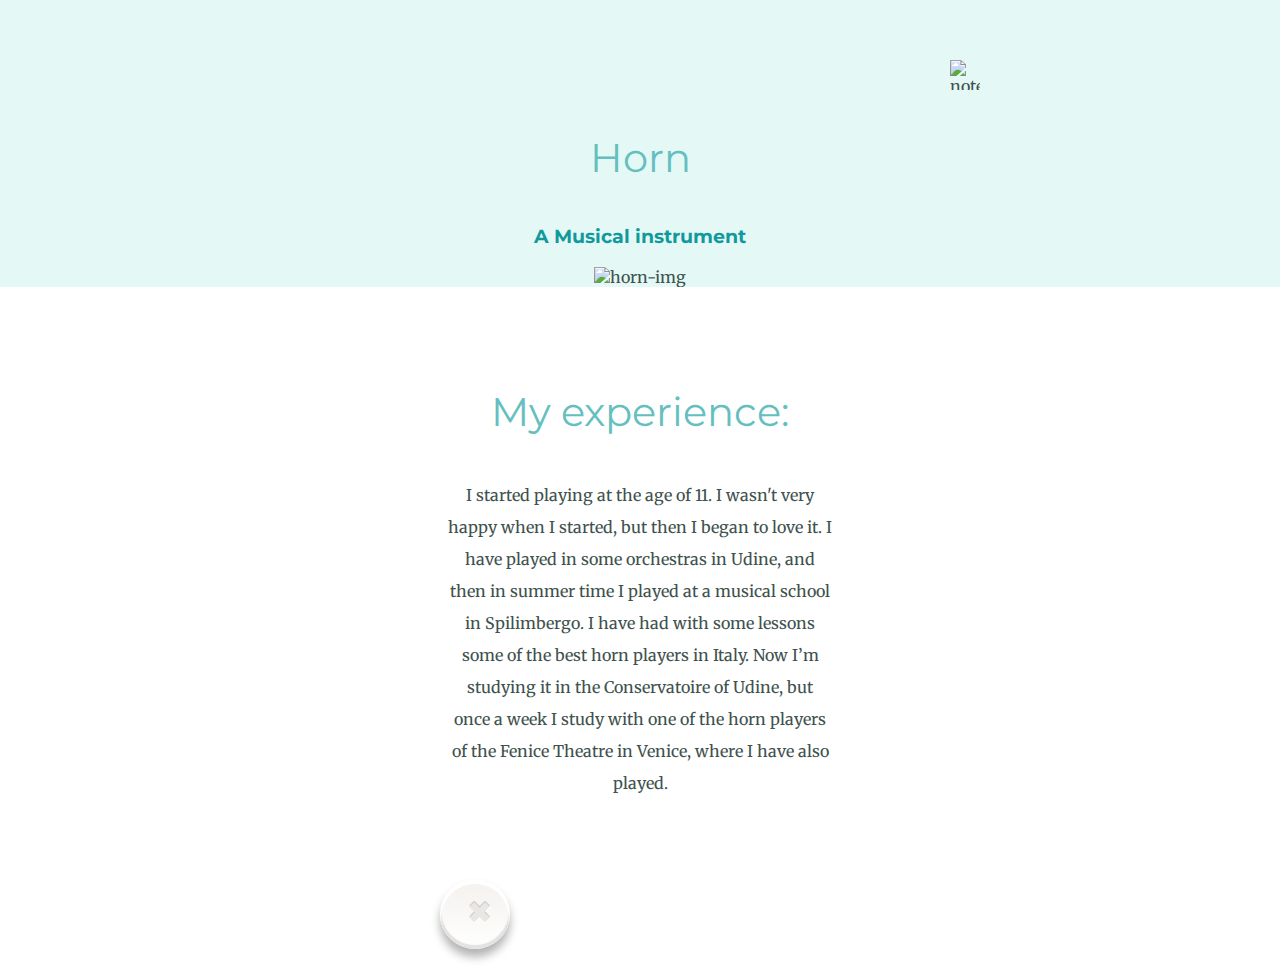
==== index0.html @ 1d27680f "f" ====
<!DOCTYPE html>
<html>

<head>
  <meta charset="utf-8">
  <meta name="viewport" content="width=device-width, initial-scale=1.0">
  <meta http-equiv="X-UA-Compatible" content="IE=edge,chrome=1">
  <title>Federico Santi</title>
  <link rel="stylesheet" href="css/styles.css">
  <link rel="stylesheet" href="">
  <link href="https://fonts.googleapis.com/css?family=Merriweather|Montserrat|Sacramento" rel="stylesheet">
  <link rel="icon" href="favicon.svg">

    <link href="https://fonts.googleapis.com/css?family=Open+Sans:300i,400" rel="stylesheet">

</head>
<body>

  <div class="top-container">
    <img class="top-cloud" src="https://image.flaticon.com/icons/svg/148/148722.svg" alt="note" width="30" height="30" >
    <div class="title-text">
      <h2>Horn</h2>
      <h3>A Musical instrument</h3>
    </div>
    <img class="bottom-cloud" src="https://image.flaticon.com/icons/svg/148/148722.svg" alt="note" width="30" height="30" >
    <img class="mountain" src="https://image.flaticon.com/icons/svg/129/129610.svg" alt="horn-img" width="200" height="300"  >
  </div>
  <div class="middle-container">
    <div class="profile">

      <h2>My experience:</h2>
      <p class="intro">
I started playing at the age of 11. I wasn't very happy when I started, but then I began to love it.
I have played in some orchestras in Udine, and then in summer time I played at a musical school in Spilimbergo. I have had with some lessons some of the best horn players in Italy. Now I’m studying it in the Conservatoire of Udine, but once a week I study with one of the horn players of the Fenice Theatre in Venice, where I have also played.</p>

<div class="buttonHolder">
  
<a href="https://federico020202.github.io/PersonalWebsite/skills" class="button cross"></a>

</div>

</body>

</html>
---- css/styles.css ----
body {
  color: #40514E;
  margin: 0;
  text-align: center;
  button-align: center;
  font-family: 'Merriweather', serif;
}

h1 {
  color: #66BFBF;
  font-size: 5.625rem;
  margin: 50px auto 0 auto;
  font-family: 'Sacramento', cursive;
}

h2 {
  color: #66BFBF;
  font-family: 'Montserrat', sans-serif;
  font-size: 2.5rem;
  font-weight: normal;
  padding-bottom: 10px;
}

h3 {
  color: #11999E;
  font-family: 'Montserrat', sans-serif;
}

p {
  line-height: 2;
}

hr {
  border: dotted #EAF6F6 6px;
  border-bottom: none;
  width: 4%;
  margin: 100px auto;
}

a{
  color: #11999E;
  font-family: 'Montserrat', sans-serif;
  margin: 10px 20px;
  text-decoration: none;
}

a:hover {
  color: #EAF6F6;
}

.top-container {
  background-color: #E4F9F5;
  position: relative;
  padding-top: 100px;
}

.top-container2 {
  background-color: #E4F9F5;
  position: relative;
  padding-top: 100px;
}

.lool-container {
  margin: 100px 0;
}

.middle-container {
  margin: 100px 0;
}

.bottom-container {
  background-color: #66BFBF;
  padding: 50px 0 20px;
}

.skill-row {
  width: 50%;
  margin: 100px auto 100px auto;
  text-align: left;
}

.pro {
  text-decoration: underline;
}

.intro {
  width: 30%;
  margin: auto;
}

.contact-message {
  width: 40%;
  margin: 40px auto 60px;
}

.copyright {
  color: #EAF6F6;
  font-size: 0.75rem;
  padding: 20px 0;
}

.top-cloud {
  position: absolute;
  right: 300px;
  top: 60px;
}

.bottom-cloud {
  position: absolute;
  left: 250px;
  bottom: 300px;
}

.code-img {
  width: 25%;
  float: left;
  margin-right: 30px;
}

.chilli-img {
  width: 25%;
  float: right;
  margin-left: 30px;
}


*{
  box-sizing: border-box;
}











.cards {
    width: 100%;
    display: flex;
    display: -webkit-flex;
    justify-content: center;
    -webkit-justify-content: center;
    max-width: 820px;
}

.card--1 .card__img, .card--1 .card__img--hover {
    background-image: url('https://images.pexels.com/photos/45202/brownie-dessert-cake-sweet-45202.jpeg?auto=compress&cs=tinysrgb&h=750&w=1260');
}

.card--2 .card__img, .card--2 .card__img--hover {
    background-image: url(https://image.flaticon.com/icons/svg/1693/1693372.svg);

}

.card__like {
    width: 18px;
}






.card__img {
  visibility: hidden;
    background-size: cover;
    background-position: center;
    background-repeat: no-repeat;
    width: 100%;
    height: 235px;
  border-top-left-radius: 12px;
border-top-right-radius: 12px;

}

.card__info-hover {
    position: absolute;
    padding: 16px;
  width: 100%;
  opacity: 0;
  top: 0;
}

.card__img--hover {
  transition: 0.2s all ease-out;
    background-size: cover;
    background-position: center;
    background-repeat: no-repeat;
    width: 100%;
  position: absolute;
    height: 235px;
  border-top-left-radius: 12px;
border-top-right-radius: 12px;
top: 0;

}
.card {
  margin-right: 25px;
  transition: all .4s cubic-bezier(0.175, 0.885, 0, 1);
  background-color: #fff;
    width: 33.3%;
  position: relative;
  border-radius: 12px;
  overflow: hidden;
  box-shadow: 0px 13px 10px -7px rgba(0, 0, 0,0.1);
}
.card:hover {
  box-shadow: 0px 30px 18px -8px rgba(0, 0, 0,0.1);
    transform: scale(1.10, 1.10);
}

.card__info {
z-index: 2;
  background-color: #fff;
  border-bottom-left-radius: 12px;
border-bottom-right-radius: 12px;
   padding: 16px 24px 24px 24px;
}

.card__category {
    font-family: 'Raleway', sans-serif;
    text-transform: uppercase;
    font-size: 13px;
    letter-spacing: 2px;
    font-weight: 500;
  color: #868686;
}

.card__title {
    margin-top: 5px;
    margin-bottom: 10px;
    font-family: 'Roboto Slab', serif;
}

.card__by {
    font-size: 12px;
    font-family: 'Raleway', sans-serif;
    font-weight: 500;
}

.card__author {
    font-weight: 600;
    text-decoration: none;
    color: #AD7D52;
}

.card:hover .card__img--hover {
    height: 100%;
    opacity: 0.3;
}

.card:hover .card__info {
    background-color: transparent;
    position: relative;
}

.card:hover .card__info-hover {
    opacity: 1;
}




/* ~~~~~~~ INIT. BTN ~~~~~~~ */
.btn {
    position: relative;
    display: inline-block;
    width: 277px;
    height: 50px;
    font-size: 1em;
    font-weight: bold;
    line-height: 60px;
    text-align: center;
    text-transform: uppercase;
    background-color: transparent;
    cursor: pointer;
    text-decoration:none;
    font-family: 'Roboto', sans-serif;
    font-weight:900;
    font-size:17px;
    letter-spacing: 0.045em;
}

.btn svg {
    position: absolute;
    top: 0;
    left: 0;
}

.btn svg rect {
    //stroke: #EC0033;
    stroke-width: 4;
    stroke-dasharray: 353, 0;
    stroke-dashoffset: 0;
    -webkit-transition: all 600ms ease;
    transition: all 600ms ease;
}

.btn span{
  background: rgb(255,130,130);
  background: -moz-linear-gradient(left,  rgba(255,130,130,1) 0%, rgba(225,120,237,1) 100%);
  background: -webkit-linear-gradient(left,  rgba(255,130,130,1) 0%,rgba(225,120,237,1) 100%);
  background: linear-gradient(to right,  rgba(255,130,130,1) 0%,rgba(225,120,237,1) 100%);
  filter: progid:DXImageTransform.Microsoft.gradient( startColorstr='#ff8282', endColorstr='#e178ed',GradientType=1 );

  -webkit-background-clip: text;
  -webkit-text-fill-color: transparent;
}

.btn:hover svg rect {
    stroke-width: 4;
    stroke-dasharray: 196, 543;
    stroke-dashoffset: 437;
}





//VARIABLES
//Black
$black-100: 	rgba(0,0,0,1);
$black-90: 		rgba(0,0,0,0.9);
$black-80: 		rgba(0,0,0,0.8);
$black-70: 		rgba(0,0,0,0.7);
$black-60: 		rgba(0,0,0,0.6);
$black-50: 		rgba(0,0,0,0.5);
$black-40: 		rgba(0,0,0,0.4);
$black-30: 		rgba(0,0,0,0.3);
$black-20: 		rgba(0,0,0,0.2);
$black-10: 		rgba(0,0,0,0.1);

//White
$white-100: 	rgba(255,255,255,1);
$white-90: 		rgba(255,255,255,0.9);
$white-80: 		rgba(255,255,255,0.8);
$white-70: 		rgba(255,255,255,0.7);
$white-60: 		rgba(255,255,255,0.6);
$white-50: 		rgba(255,255,255,0.5);
$white-40: 		rgba(255,255,255,0.4);
$white-30: 		rgba(255,255,255,0.3);
$white-20: 		rgba(255,255,255,0.2);
$white-10: 		rgba(255,255,255,0.1);

//Invisible
$transparent: 	rgba(255,255,255,0);

//COLORS
$light-grey: #e0dfe1;
$light-grey-A: #f0f0f0;
$grey: #9f9e9f;
$dark-grey: #222222;
$white: #ffffff;
$blue: #0190ec;

//BMW
$light-blue: #6295ca;
$dark-blue: #13274c;
$red: #d1253b;

//ANIMATIONS stuff
$hover: all 0.2s ease-in;
$slide: all 0.3s cubic-bezier(.55,0,.1,1);
$slide-delay: all 0.4s 0.1s  cubic-bezier(.55,0,.1,1);
$slide-slow: all 0.5s  cubic-bezier(.55,0,.1,1);
$zoom: all 1s cubic-bezier(.55,0,.1,1);
$zoom-slow: all 2.4s cubic-bezier(.55,0,.1,1);
//MIXINS
// ADDS A BROWSER PREFIX TO THE PROPERTY
@mixin css3-prefix($property, $value) {
    -webkit-#{$property}: #{$value};
    -khtml-#{$property}: #{$value};
    -moz-#{$property}: #{$value};
    -ms-#{$property}: #{$value};
    -o-#{$property}: #{$value};
    #{$property}: #{$value};
}
// TRANSFORM
@mixin transform($params) {
    @include css3-prefix('transform', $params);
}
//FONT IMPORT
@import url(https://fonts.googleapis.com/css?family=Noto+Sans:400,700);

body {
  background-color: lighten($dark-grey, 10%);
  padding: 50px 0;
  font-family: 'Noto Sans', sans-serif;
  text-align: center;
}

//
.container {
  background-color: $dark-grey;
  margin: 0 auto;
  width: 100%;
  max-width: 320px;
  min-height: 568px;
  margin: 0 auto;
  border-radius: 8px;
  position: relative;
  overflow: hidden;
  -webkit-box-shadow: 0px 9px 13px 0px $black-30;
-moz-box-shadow: 0px 9px 13px 0px $black-30;
box-shadow: 0px 9px 13px 0px $black-30;
  -webkit-transform: scale(1);
}

.menu-trigger, .close-trigger {
  position: absolute;
  top: 32px;
  right: 20px;
  display: block;
  width: 42px;
  height: 42px;
  cursor: pointer;
  z-index: 333;

  &:hover {
    .menu-trigger-bar {
      &:before {
        width: 100%;
      }
    }

    .close-trigger-bar {
      &:before {
        width: 100%;
      }
    }
  }
}

.close-trigger {
  z-index: 5;
  top: 42px;
}

.menu-trigger-bar {
  display: block;
  width: 100%;
  height: 4px;
  background-color: $white-100;
  margin-bottom: 6px;
  transform: rotate(-45deg);
  position: relative;

  &:before {
    content: "";
    position: absolute;
    top: 0;
    left: 0;
    display: block;
    width: 0%;
    height: 100%;
    background-color: $black-20;
    transition: $slide;
  }

  &.top {
    width: 50%;
  }
  &.middle {
    &:before {
      left: auto;
      right: 0;
    }
  }
  &.bottom {
    width: 50%;
    margin-left: 50%;
  }
}

.close-trigger-bar {
  display: block;
  width: 100%;
  height: 4px;
  background-color: $dark-grey;
  position: relative;

  &:before {
    content: "";
    position: absolute;
    top: 0;
    left: 0;
    display: block;
    width: 0%;
    height: 100%;
    background-color: $white-20;
    transition: $slide;
  }

  &.left {
    transform: translateX(100px) translateY(-100px) rotate(-45deg);
  }
  &.right {
    transform: translateX(-100px) translateY(-100px) rotate(45deg);
    top: -3px;
  }
}

.logo {
  display: block;
  width: 64px;
  height: 64px;
  position: absolute;
  top: 50%;
  left: 50%;
  margin-top: -52px;
  margin-left: -32px;
  text-align: center;
  z-index: 10;

  span {
    display: block;
    text-align: center;
    line-height: 62px;
    font-size: 72px;
    color: $white-100;
  }
}

.logo-title {
    position: absolute;
    top: 10px;
    left: 0;
    width: 100%;
    height: 100%;
    color: $dark-grey;
    font-size: 32px;
  line-height: 82x;
}
.logo-badge {
  position: absolute;
  display: block;
  width: 24px;
  height: 24px;
  top: 6px;
  right: -6px;
  border-radius: 100%;
  background-color: $light-blue;
  font-size: 12px;
  line-height: 2;
  text-align: center;
}

.inner-container, .menu-container {
  position: absolute;
  height: 100%;
  width: 100%;
  left: 0;
  top: 0;
}

.inner-container {
  z-index: 20;
}
.menu-container {
  display: flex;
  align-items: center;
}
.menu {
  display: block;
  width: 100%;
  padding: 20%;
  //opacity: 0;
  //visibility: hidden;

  li {
    text-align: left;
    display: block;
    padding: 15px 0;
  }

  a {
    text-decoration: none;
    color: $dark-grey;
    display: inline-block;
    padding: 10px 0;
    position: relative;

    &:hover {
      &:before {
        opacity: 1;
        transform: translateX(0px);
      }
    }

    &:before {
      content: "";
      display: block;
      position: absolute;
      left: 0;
      bottom: 0;
      width: 18px;
      height: 4px;
      opacity: 0;
      background-color: $dark-grey;
      transform: translateX(100px);
      transition: $slide;
    }
  }
}

.menu-bg {
  position: absolute;
  display: block;
  width: 200%;
  left: -53%;
  top: -25%;
  //top: -25%;
  height: 40%;
  background-color: $white-100;

  &.middle {
    top: 29%;
    left: -53%;
    transform: rotate(-45deg) scaleY(0);
  }
  &.top {
    left: -34%;
    top: 0;
  transform: rotate(-45deg) translateY(-152%);
    //top: -25%;
  }
  &.bottom {
    //bottom: 0;
    top: 105%;
  transform: rotate(-45deg) translateY(25%);
    left: -20%;
  }
}

#links{position:absolute;bottom:0px;left:0px;width:100%;height:50px;font-size:13px;font-family:tahoma;color:#fff;}
#links a{text-decoration:none;font-size:2.3em;color:#fff;}
#twitter{position:absolute;bottom:15px;right:20px;}
#pens{position:absolute;bottom:15px;left:20px;}




html, body{
  min-height:100%;
}

.buttonHolder{
  margin:80px auto;
  width:400px;
}


		.button{
			background-image: -webkit-linear-gradient(top, #f4f1ee, #fff);
			background-image: linear-gradient(top, #f4f1ee, #fff);
			border-radius: 50%;
			box-shadow: 0px 8px 10px 0px rgba(0, 0, 0, .3), inset 0px 4px 1px 1px white, inset 0px -3px 1px 1px rgba(204,198,197,.5);
			float:left;
			height: 70px;
			margin: 0 30px 30px 0;
			position: relative;
			width: 70px;
			-webkit-transition: all .1s linear;
			transition: all .1s linear;
		}

		.button:after{
			color:#e9e6e4;
			content: "";
			display: block;
			font-size: 30px;
			height: 30px;
			text-decoration: none;
			text-shadow: 0px -1px 1px #bdb5b4, 1px 1px 1px white;
			position: absolute;
			width: 30px;
		}


		.heart:after{
			content: "❤";
			left: 21px;
			top: 16px;
		}

		.flower:after{
			content: "✿";
			left: 23px;
			top: 14px;
		}

		.tick:after{
			content: "✖";
			left:24px;
			top:16px;
		}

		.cross:after{
			content: "✖";
			left: 24px;
			top: 15px;
		}

		.button:hover{
			background-image: -webkit-linear-gradient(top, #fff, #f4f1ee);
			background-image: linear-gradient(top, #fff, #f4f1ee);
			color:#0088cc;
		}

		.heart:hover:after{
			color:#f94e66;
			text-shadow:0px 0px 6px #f94e66;
		}

		.flower:hover:after{
			color:#f99e4e;
			text-shadow:0px 0px 6px #f99e4e;
		}

		.tick:hover:after{
			color:#83d244;
			text-shadow:0px 0px 6px #83d244;
		}

		.cross:hover:after{
			color:#eb2f2f;
			text-shadow:0px 0px 6px #eb2f2f;
		}



		.button:active{
			background-image: -webkit-linear-gradient(top, #efedec, #f7f4f4);
			background-image: linear-gradient(top, #efedec, #f7f4f4);
			box-shadow: 0 3px 5px 0 rgba(0,0,0,.4), inset 0px -3px 1px 1px rgba(204,198,197,.5);
		}

		.button:active:after{
			color:#dbd2d2;
			text-shadow: 0px -1px 1px #bdb5b4, 0px 1px 1px white;
		}
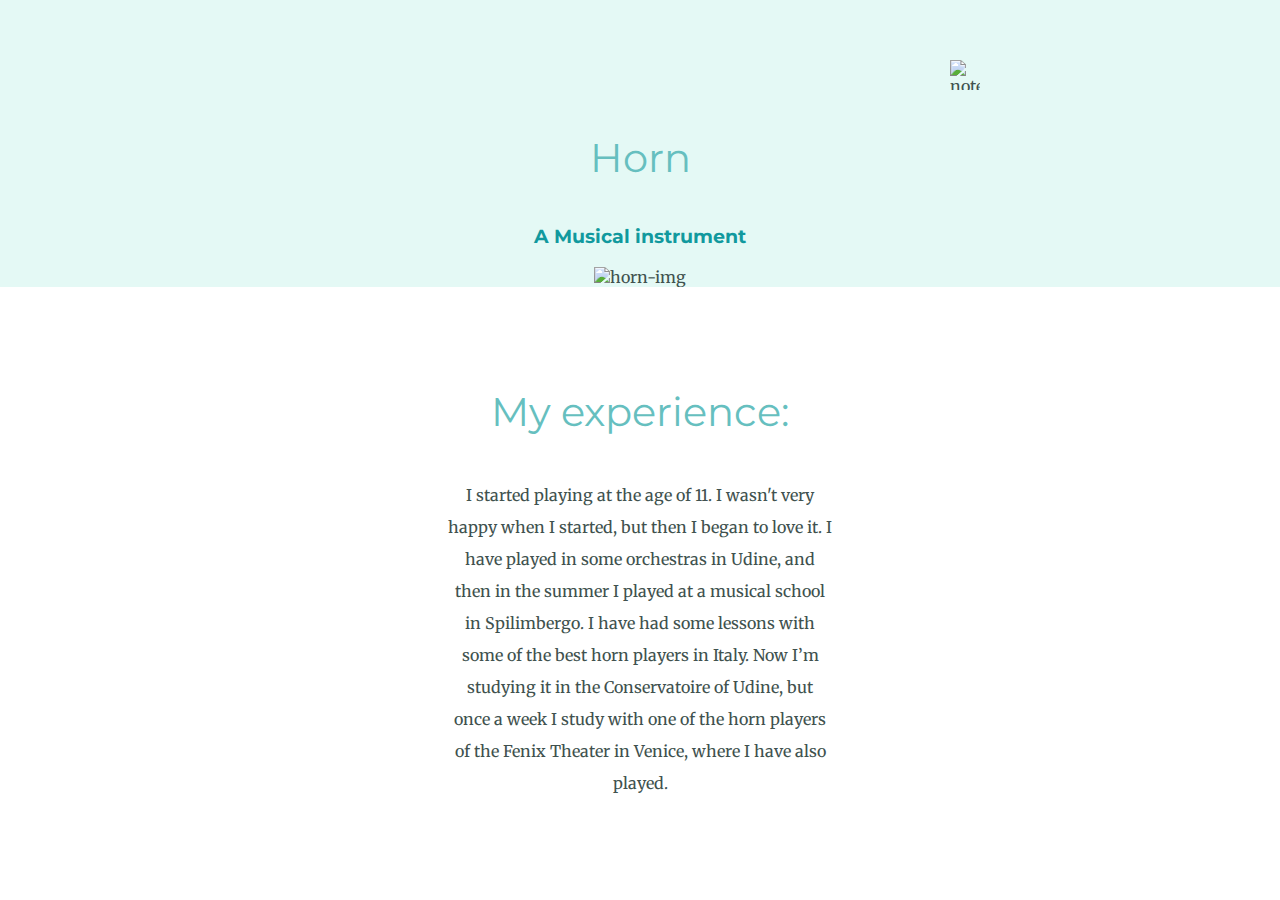
==== commit d9dbdde8: "s" ====
--- a/index0.html
+++ b/index0.html
@@ -30,13 +30,9 @@
 
       <h2>My experience:</h2>
       <p class="intro">
-I started playing at the age of 11. I wasn't very happy when I started, but then I began to love it.
-I have played in some orchestras in Udine, and then in summer time I played at a musical school in Spilimbergo. I have had with some lessons some of the best horn players in Italy. Now I’m studying it in the Conservatoire of Udine, but once a week I study with one of the horn players of the Fenice Theatre in Venice, where I have also played.</p>
 
-<div class="buttonHolder">
-  
-<a href="https://federico020202.github.io/PersonalWebsite/skills" class="button cross"></a>
-
+        I started playing at the age of 11. I wasn't very happy when I started, but then I began to love it.
+        I have played in some orchestras in Udine, and then in the summer I played at a musical school in Spilimbergo. I have had some lessons with some of the best horn players in Italy. Now I’m studying it in the Conservatoire of Udine, but once a week I study with one of the horn players of the Fenix Theater in Venice, where I have also played.
 </div>
 
 </body>
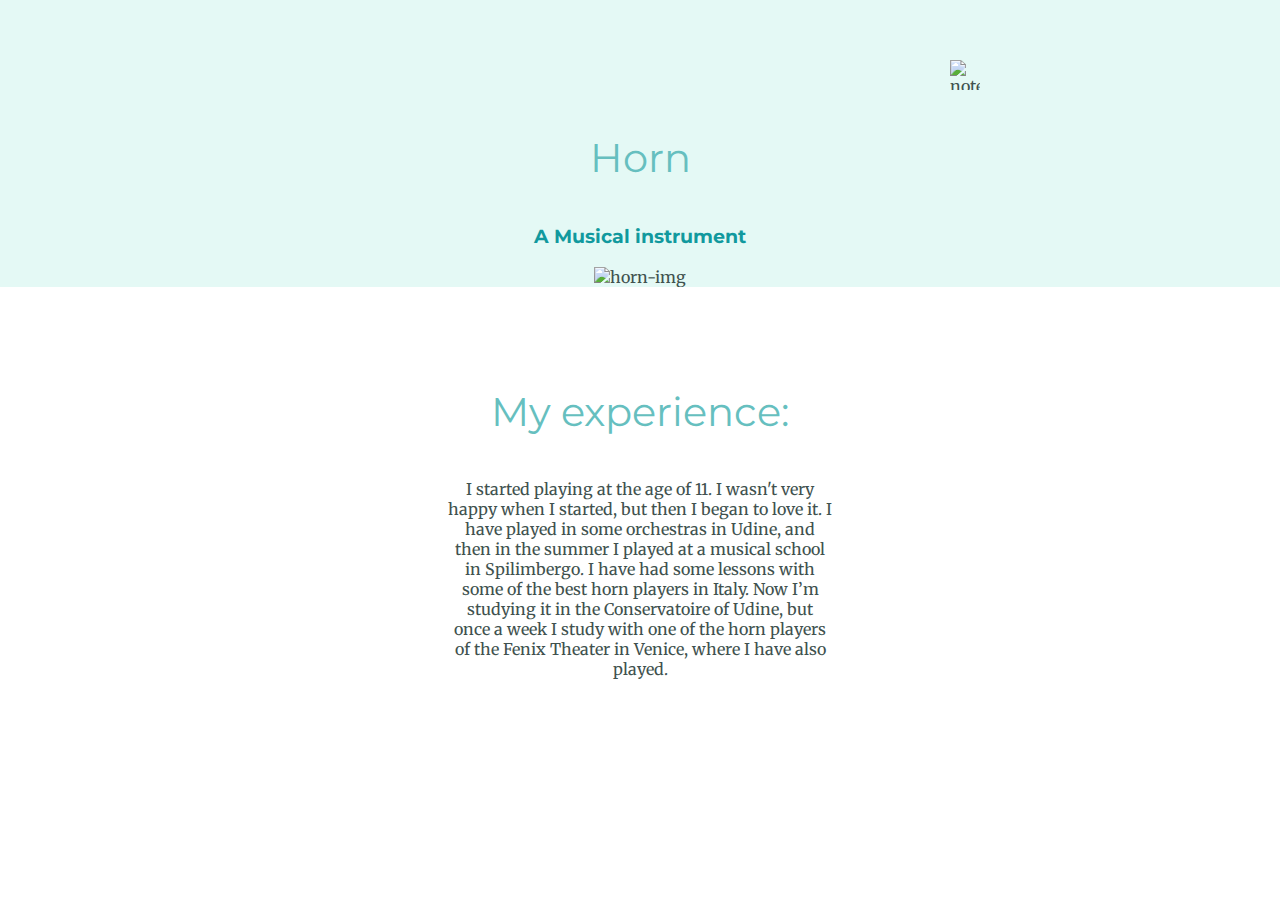
==== commit f3d5c80e: "lool" ====
--- a/index0.html
+++ b/index0.html
@@ -6,7 +6,7 @@
   <meta name="viewport" content="width=device-width, initial-scale=1.0">
   <meta http-equiv="X-UA-Compatible" content="IE=edge,chrome=1">
   <title>Federico Santi</title>
-  <link rel="stylesheet" href="css/styles.css">
+  <link rel="stylesheet" href="css/styles0.css">
   <link rel="stylesheet" href="">
   <link href="https://fonts.googleapis.com/css?family=Merriweather|Montserrat|Sacramento" rel="stylesheet">
   <link rel="icon" href="favicon.svg">
--- a/css/styles0.css
+++ b/css/styles0.css
@@ -0,0 +1,741 @@
+body {
+  color: #40514E;
+  margin: 0;
+  text-align: center;
+  button-align: center;
+  font-family: 'Merriweather', serif;
+}
+
+h1 {
+  color: #66BFBF;
+  font-size: 5.625rem;
+  margin: 50px auto 0 auto;
+  font-family: 'Sacramento', cursive;
+}
+
+h2 {
+  color: #66BFBF;
+  font-family: 'Montserrat', sans-serif;
+  font-size: 2.5rem;
+  font-weight: normal;
+  padding-bottom: 10px;
+}
+
+h3 {
+  color: #11999E;
+  font-family: 'Montserrat', sans-serif;
+}
+
+hr {
+  border: dotted #EAF6F6 6px;
+  border-bottom: none;
+  width: 4%;
+  margin: 100px auto;
+}
+
+a{
+  color: #11999E;
+  font-family: 'Montserrat', sans-serif;
+  margin: 10px 20px;
+  text-decoration: none;
+}
+
+a:hover {
+  color: #EAF6F6;
+}
+
+.top-container {
+  background-color: #E4F9F5;
+  position: relative;
+  padding-top: 100px;
+}
+
+.top-container2 {
+  background-color: #E4F9F5;
+  position: relative;
+  padding-top: 100px;
+}
+
+.lool-container {
+  margin: 100px 0;
+}
+
+.middle-container {
+  margin: 100px 0;
+}
+
+.bottom-container {
+  background-color: #66BFBF;
+  padding: 50px 0 20px;
+}
+
+.skill-row {
+  width: 50%;
+  margin: 100px auto 100px auto;
+  text-align: left;
+}
+
+.pro {
+  text-decoration: underline;
+}
+
+.intro {
+  width: 30%;
+  margin: auto;
+}
+
+.contact-message {
+  width: 40%;
+  margin: 40px auto 60px;
+}
+
+.copyright {
+  color: #EAF6F6;
+  font-size: 0.75rem;
+  padding: 20px 0;
+}
+
+.top-cloud {
+  position: absolute;
+  right: 300px;
+  top: 60px;
+}
+
+.bottom-cloud {
+  position: absolute;
+  left: 250px;
+  bottom: 300px;
+}
+
+.code-img {
+  width: 25%;
+  float: left;
+  margin-right: 30px;
+}
+
+.chilli-img {
+  width: 25%;
+  float: right;
+  margin-left: 30px;
+}
+
+
+*{
+  box-sizing: border-box;
+}
+
+
+
+
+
+
+
+
+
+
+
+.cards {
+    width: 100%;
+    display: flex;
+    display: -webkit-flex;
+    justify-content: center;
+    -webkit-justify-content: center;
+    max-width: 820px;
+}
+
+.card--1 .card__img, .card--1 .card__img--hover {
+    background-image: url('https://images.pexels.com/photos/45202/brownie-dessert-cake-sweet-45202.jpeg?auto=compress&cs=tinysrgb&h=750&w=1260');
+}
+
+.card--2 .card__img, .card--2 .card__img--hover {
+    background-image: url(https://image.flaticon.com/icons/svg/1693/1693372.svg);
+
+}
+
+.card__like {
+    width: 18px;
+}
+
+
+
+
+
+
+.card__img {
+  visibility: hidden;
+    background-size: cover;
+    background-position: center;
+    background-repeat: no-repeat;
+    width: 100%;
+    height: 235px;
+  border-top-left-radius: 12px;
+border-top-right-radius: 12px;
+
+}
+
+.card__info-hover {
+    position: absolute;
+    padding: 16px;
+  width: 100%;
+  opacity: 0;
+  top: 0;
+}
+
+.card__img--hover {
+  transition: 0.2s all ease-out;
+    background-size: cover;
+    background-position: center;
+    background-repeat: no-repeat;
+    width: 100%;
+  position: absolute;
+    height: 235px;
+  border-top-left-radius: 12px;
+border-top-right-radius: 12px;
+top: 0;
+
+}
+.card {
+  margin-right: 25px;
+  transition: all .4s cubic-bezier(0.175, 0.885, 0, 1);
+  background-color: #fff;
+    width: 33.3%;
+  position: relative;
+  border-radius: 12px;
+  overflow: hidden;
+  box-shadow: 0px 13px 10px -7px rgba(0, 0, 0,0.1);
+}
+.card:hover {
+  box-shadow: 0px 30px 18px -8px rgba(0, 0, 0,0.1);
+    transform: scale(1.10, 1.10);
+}
+
+.card__info {
+z-index: 2;
+  background-color: #fff;
+  border-bottom-left-radius: 12px;
+border-bottom-right-radius: 12px;
+   padding: 16px 24px 24px 24px;
+}
+
+.card__category {
+    font-family: 'Raleway', sans-serif;
+    text-transform: uppercase;
+    font-size: 13px;
+    letter-spacing: 2px;
+    font-weight: 500;
+  color: #868686;
+}
+
+.card__title {
+    margin-top: 5px;
+    margin-bottom: 10px;
+    font-family: 'Roboto Slab', serif;
+}
+
+.card__by {
+    font-size: 12px;
+    font-family: 'Raleway', sans-serif;
+    font-weight: 500;
+}
+
+.card__author {
+    font-weight: 600;
+    text-decoration: none;
+    color: #AD7D52;
+}
+
+.card:hover .card__img--hover {
+    height: 100%;
+    opacity: 0.3;
+}
+
+.card:hover .card__info {
+    background-color: transparent;
+    position: relative;
+}
+
+.card:hover .card__info-hover {
+    opacity: 1;
+}
+
+
+
+
+/* ~~~~~~~ INIT. BTN ~~~~~~~ */
+.btn {
+    position: relative;
+    display: inline-block;
+    width: 277px;
+    height: 50px;
+    font-size: 1em;
+    font-weight: bold;
+    line-height: 60px;
+    text-align: center;
+    text-transform: uppercase;
+    background-color: transparent;
+    cursor: pointer;
+    text-decoration:none;
+    font-family: 'Roboto', sans-serif;
+    font-weight:900;
+    font-size:17px;
+    letter-spacing: 0.045em;
+}
+
+.btn svg {
+    position: absolute;
+    top: 0;
+    left: 0;
+}
+
+.btn svg rect {
+    //stroke: #EC0033;
+    stroke-width: 4;
+    stroke-dasharray: 353, 0;
+    stroke-dashoffset: 0;
+    -webkit-transition: all 600ms ease;
+    transition: all 600ms ease;
+}
+
+.btn span{
+  background: rgb(255,130,130);
+  background: -moz-linear-gradient(left,  rgba(255,130,130,1) 0%, rgba(225,120,237,1) 100%);
+  background: -webkit-linear-gradient(left,  rgba(255,130,130,1) 0%,rgba(225,120,237,1) 100%);
+  background: linear-gradient(to right,  rgba(255,130,130,1) 0%,rgba(225,120,237,1) 100%);
+  filter: progid:DXImageTransform.Microsoft.gradient( startColorstr='#ff8282', endColorstr='#e178ed',GradientType=1 );
+
+  -webkit-background-clip: text;
+  -webkit-text-fill-color: transparent;
+}
+
+.btn:hover svg rect {
+    stroke-width: 4;
+    stroke-dasharray: 196, 543;
+    stroke-dashoffset: 437;
+}
+
+
+
+
+
+//VARIABLES
+//Black
+$black-100: 	rgba(0,0,0,1);
+$black-90: 		rgba(0,0,0,0.9);
+$black-80: 		rgba(0,0,0,0.8);
+$black-70: 		rgba(0,0,0,0.7);
+$black-60: 		rgba(0,0,0,0.6);
+$black-50: 		rgba(0,0,0,0.5);
+$black-40: 		rgba(0,0,0,0.4);
+$black-30: 		rgba(0,0,0,0.3);
+$black-20: 		rgba(0,0,0,0.2);
+$black-10: 		rgba(0,0,0,0.1);
+
+//White
+$white-100: 	rgba(255,255,255,1);
+$white-90: 		rgba(255,255,255,0.9);
+$white-80: 		rgba(255,255,255,0.8);
+$white-70: 		rgba(255,255,255,0.7);
+$white-60: 		rgba(255,255,255,0.6);
+$white-50: 		rgba(255,255,255,0.5);
+$white-40: 		rgba(255,255,255,0.4);
+$white-30: 		rgba(255,255,255,0.3);
+$white-20: 		rgba(255,255,255,0.2);
+$white-10: 		rgba(255,255,255,0.1);
+
+//Invisible
+$transparent: 	rgba(255,255,255,0);
+
+//COLORS
+$light-grey: #e0dfe1;
+$light-grey-A: #f0f0f0;
+$grey: #9f9e9f;
+$dark-grey: #222222;
+$white: #ffffff;
+$blue: #0190ec;
+
+//BMW
+$light-blue: #6295ca;
+$dark-blue: #13274c;
+$red: #d1253b;
+
+//ANIMATIONS stuff
+$hover: all 0.2s ease-in;
+$slide: all 0.3s cubic-bezier(.55,0,.1,1);
+$slide-delay: all 0.4s 0.1s  cubic-bezier(.55,0,.1,1);
+$slide-slow: all 0.5s  cubic-bezier(.55,0,.1,1);
+$zoom: all 1s cubic-bezier(.55,0,.1,1);
+$zoom-slow: all 2.4s cubic-bezier(.55,0,.1,1);
+//MIXINS
+// ADDS A BROWSER PREFIX TO THE PROPERTY
+@mixin css3-prefix($property, $value) {
+    -webkit-#{$property}: #{$value};
+    -khtml-#{$property}: #{$value};
+    -moz-#{$property}: #{$value};
+    -ms-#{$property}: #{$value};
+    -o-#{$property}: #{$value};
+    #{$property}: #{$value};
+}
+// TRANSFORM
+@mixin transform($params) {
+    @include css3-prefix('transform', $params);
+}
+//FONT IMPORT
+@import url(https://fonts.googleapis.com/css?family=Noto+Sans:400,700);
+
+body {
+  background-color: lighten($dark-grey, 10%);
+  padding: 50px 0;
+  font-family: 'Noto Sans', sans-serif;
+  text-align: center;
+}
+
+//
+.container {
+  background-color: $dark-grey;
+  margin: 0 auto;
+  width: 100%;
+  max-width: 320px;
+  min-height: 568px;
+  margin: 0 auto;
+  border-radius: 8px;
+  position: relative;
+  overflow: hidden;
+  -webkit-box-shadow: 0px 9px 13px 0px $black-30;
+-moz-box-shadow: 0px 9px 13px 0px $black-30;
+box-shadow: 0px 9px 13px 0px $black-30;
+  -webkit-transform: scale(1);
+}
+
+.menu-trigger, .close-trigger {
+  position: absolute;
+  top: 32px;
+  right: 20px;
+  display: block;
+  width: 42px;
+  height: 42px;
+  cursor: pointer;
+  z-index: 333;
+
+  &:hover {
+    .menu-trigger-bar {
+      &:before {
+        width: 100%;
+      }
+    }
+
+    .close-trigger-bar {
+      &:before {
+        width: 100%;
+      }
+    }
+  }
+}
+
+.close-trigger {
+  z-index: 5;
+  top: 42px;
+}
+
+.menu-trigger-bar {
+  display: block;
+  width: 100%;
+  height: 4px;
+  background-color: $white-100;
+  margin-bottom: 6px;
+  transform: rotate(-45deg);
+  position: relative;
+
+  &:before {
+    content: "";
+    position: absolute;
+    top: 0;
+    left: 0;
+    display: block;
+    width: 0%;
+    height: 100%;
+    background-color: $black-20;
+    transition: $slide;
+  }
+
+  &.top {
+    width: 50%;
+  }
+  &.middle {
+    &:before {
+      left: auto;
+      right: 0;
+    }
+  }
+  &.bottom {
+    width: 50%;
+    margin-left: 50%;
+  }
+}
+
+.close-trigger-bar {
+  display: block;
+  width: 100%;
+  height: 4px;
+  background-color: $dark-grey;
+  position: relative;
+
+  &:before {
+    content: "";
+    position: absolute;
+    top: 0;
+    left: 0;
+    display: block;
+    width: 0%;
+    height: 100%;
+    background-color: $white-20;
+    transition: $slide;
+  }
+
+  &.left {
+    transform: translateX(100px) translateY(-100px) rotate(-45deg);
+  }
+  &.right {
+    transform: translateX(-100px) translateY(-100px) rotate(45deg);
+    top: -3px;
+  }
+}
+
+.logo {
+  display: block;
+  width: 64px;
+  height: 64px;
+  position: absolute;
+  top: 50%;
+  left: 50%;
+  margin-top: -52px;
+  margin-left: -32px;
+  text-align: center;
+  z-index: 10;
+
+  span {
+    display: block;
+    text-align: center;
+    line-height: 62px;
+    font-size: 72px;
+    color: $white-100;
+  }
+}
+
+.logo-title {
+    position: absolute;
+    top: 10px;
+    left: 0;
+    width: 100%;
+    height: 100%;
+    color: $dark-grey;
+    font-size: 32px;
+  line-height: 82x;
+}
+.logo-badge {
+  position: absolute;
+  display: block;
+  width: 24px;
+  height: 24px;
+  top: 6px;
+  right: -6px;
+  border-radius: 100%;
+  background-color: $light-blue;
+  font-size: 12px;
+  line-height: 2;
+  text-align: center;
+}
+
+.inner-container, .menu-container {
+  position: absolute;
+  height: 100%;
+  width: 100%;
+  left: 0;
+  top: 0;
+}
+
+.inner-container {
+  z-index: 20;
+}
+.menu-container {
+  display: flex;
+  align-items: center;
+}
+.menu {
+  display: block;
+  width: 100%;
+  padding: 20%;
+  //opacity: 0;
+  //visibility: hidden;
+
+  li {
+    text-align: left;
+    display: block;
+    padding: 15px 0;
+  }
+
+  a {
+    text-decoration: none;
+    color: $dark-grey;
+    display: inline-block;
+    padding: 10px 0;
+    position: relative;
+
+    &:hover {
+      &:before {
+        opacity: 1;
+        transform: translateX(0px);
+      }
+    }
+
+    &:before {
+      content: "";
+      display: block;
+      position: absolute;
+      left: 0;
+      bottom: 0;
+      width: 18px;
+      height: 4px;
+      opacity: 0;
+      background-color: $dark-grey;
+      transform: translateX(100px);
+      transition: $slide;
+    }
+  }
+}
+
+.menu-bg {
+  position: absolute;
+  display: block;
+  width: 200%;
+  left: -53%;
+  top: -25%;
+  //top: -25%;
+  height: 40%;
+  background-color: $white-100;
+
+  &.middle {
+    top: 29%;
+    left: -53%;
+    transform: rotate(-45deg) scaleY(0);
+  }
+  &.top {
+    left: -34%;
+    top: 0;
+  transform: rotate(-45deg) translateY(-152%);
+    //top: -25%;
+  }
+  &.bottom {
+    //bottom: 0;
+    top: 105%;
+  transform: rotate(-45deg) translateY(25%);
+    left: -20%;
+  }
+}
+
+#links{position:absolute;bottom:0px;left:0px;width:100%;height:50px;font-size:13px;font-family:tahoma;color:#fff;}
+#links a{text-decoration:none;font-size:2.3em;color:#fff;}
+#twitter{position:absolute;bottom:15px;right:20px;}
+#pens{position:absolute;bottom:15px;left:20px;}
+
+
+
+
+html, body{
+  min-height:100%;
+}
+
+.buttonHolder{
+  margin:80px auto;
+  width:400px;
+}
+
+
+		.button{
+			background-image: -webkit-linear-gradient(top, #f4f1ee, #fff);
+			background-image: linear-gradient(top, #f4f1ee, #fff);
+			border-radius: 50%;
+			box-shadow: 0px 8px 10px 0px rgba(0, 0, 0, .3), inset 0px 4px 1px 1px white, inset 0px -3px 1px 1px rgba(204,198,197,.5);
+			float:left;
+			height: 70px;
+			margin: 0 30px 30px 0;
+			position: relative;
+			width: 70px;
+			-webkit-transition: all .1s linear;
+			transition: all .1s linear;
+		}
+
+		.button:after{
+			color:#e9e6e4;
+			content: "";
+			display: block;
+			font-size: 30px;
+			height: 30px;
+			text-decoration: none;
+			text-shadow: 0px -1px 1px #bdb5b4, 1px 1px 1px white;
+			position: absolute;
+			width: 30px;
+		}
+
+
+		.heart:after{
+			content: "❤";
+			left: 21px;
+			top: 16px;
+		}
+
+		.flower:after{
+			content: "✿";
+			left: 23px;
+			top: 14px;
+		}
+
+		.tick:after{
+			content: "✖";
+			left:24px;
+			top:16px;
+		}
+
+		.cross:after{
+			content: "✖";
+			left: 24px;
+			top: 15px;
+		}
+
+		.button:hover{
+			background-image: -webkit-linear-gradient(top, #fff, #f4f1ee);
+			background-image: linear-gradient(top, #fff, #f4f1ee);
+			color:#0088cc;
+		}
+
+		.heart:hover:after{
+			color:#f94e66;
+			text-shadow:0px 0px 6px #f94e66;
+		}
+
+		.flower:hover:after{
+			color:#f99e4e;
+			text-shadow:0px 0px 6px #f99e4e;
+		}
+
+		.tick:hover:after{
+			color:#83d244;
+			text-shadow:0px 0px 6px #83d244;
+		}
+
+		.cross:hover:after{
+			color:#eb2f2f;
+			text-shadow:0px 0px 6px #eb2f2f;
+		}
+
+
+
+		.button:active{
+			background-image: -webkit-linear-gradient(top, #efedec, #f7f4f4);
+			background-image: linear-gradient(top, #efedec, #f7f4f4);
+			box-shadow: 0 3px 5px 0 rgba(0,0,0,.4), inset 0px -3px 1px 1px rgba(204,198,197,.5);
+		}
+
+		.button:active:after{
+			color:#dbd2d2;
+			text-shadow: 0px -1px 1px #bdb5b4, 0px 1px 1px white;
+		}
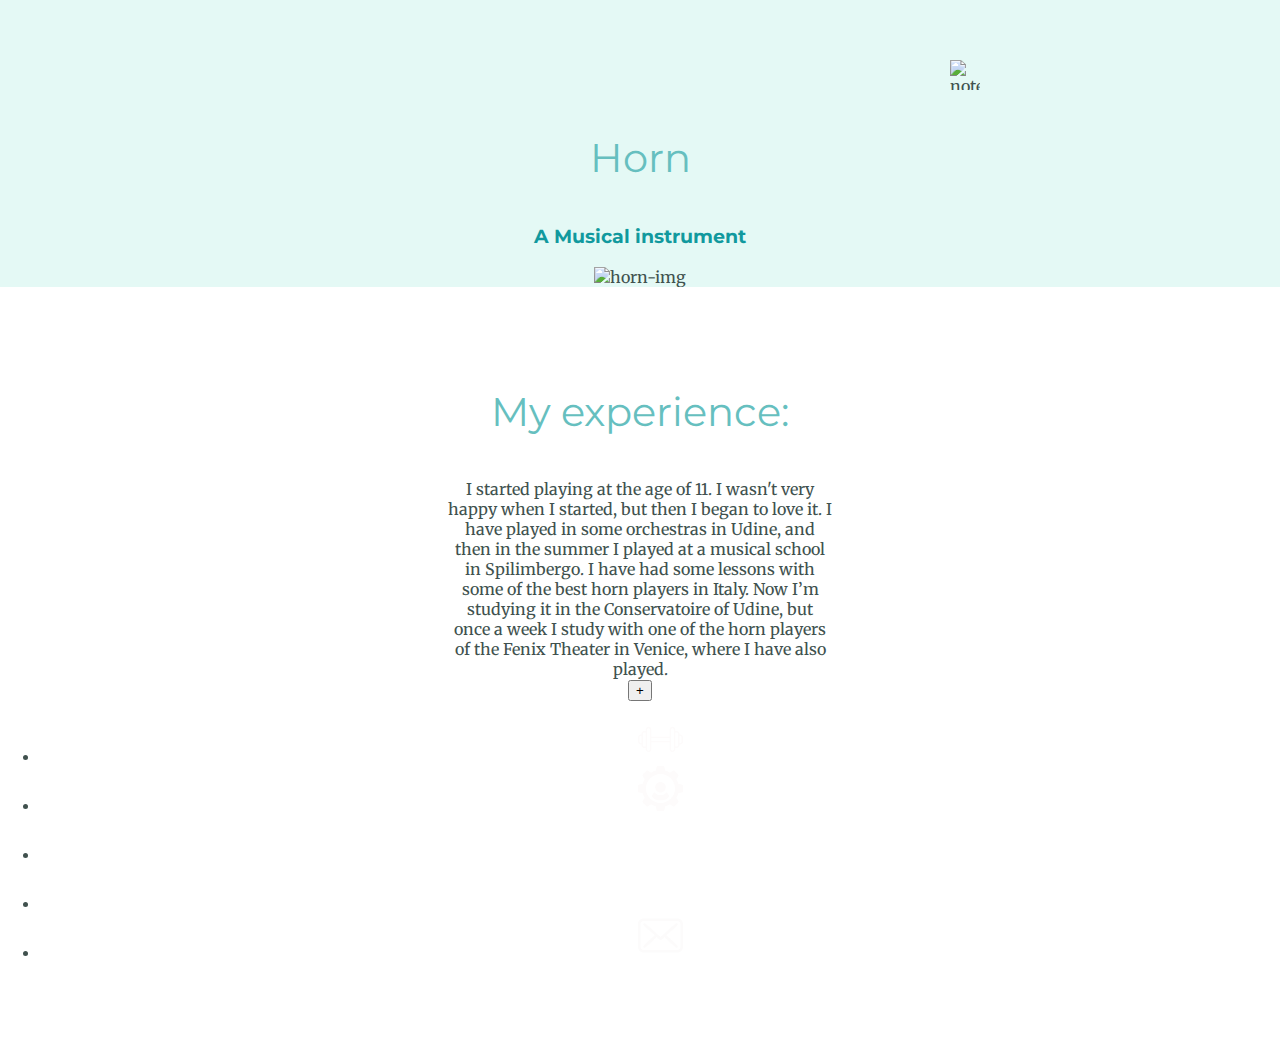
==== commit a4f87429: "d" ====
--- a/index0.html
+++ b/index0.html
@@ -3,8 +3,6 @@
 
 <head>
   <meta charset="utf-8">
-  <meta name="viewport" content="width=device-width, initial-scale=1.0">
-  <meta http-equiv="X-UA-Compatible" content="IE=edge,chrome=1">
   <title>Federico Santi</title>
   <link rel="stylesheet" href="css/styles0.css">
   <link rel="stylesheet" href="">
@@ -35,6 +33,28 @@
         I have played in some orchestras in Udine, and then in the summer I played at a musical school in Spilimbergo. I have had some lessons with some of the best horn players in Italy. Now I’m studying it in the Conservatoire of Udine, but once a week I study with one of the horn players of the Fenix Theater in Venice, where I have also played.
 </div>
 
+
+
+			<div class="component">
+				<!-- Start Nav Structure -->
+				<button class="cn-button" id="cn-button">+</button>
+				<div class="cn-wrapper" id="cn-wrapper">
+				    <ul>
+				      <li><a href="http://federico020202.github.io/PersonalWebsite/index1.html"><img src="images/weightlifting.svg"   width="45" height="45"> </a></li>
+				      <li><a href="http://federico020202.github.io/PersonalWebsite/skills.html"><img src="images/settings.svg" width="45" height="45" > </a></li>
+				      <li><a href="http://federico020202.github.io/PersonalWebsite"><img src="images/home.svg" width="45" height="45" > </span></a></li>
+              <li><a href="http://federico020202.github.io/PersonalWebsite/index0.html"><img src="images/music-player.svg" width="45" height="45" > </span></a></li>
+              <li><a href="mailto:felixsanti2002@gmail.com"><img src="images/envelope.svg" width="45" height="45" > </span></a></li>
+				     </ul>
+				</div>
+				<div id="cn-overlay" class="cn-overlay"></div>
+				<!-- End Nav Structure -->
+			</div>
+		</div><!-- /container -->
+		<script src="js/polyfills.js"></script>
+		<script src="js/demo1.js"></script>
+		<!-- For the demo ad only -->
+
 </body>
 
 </html>
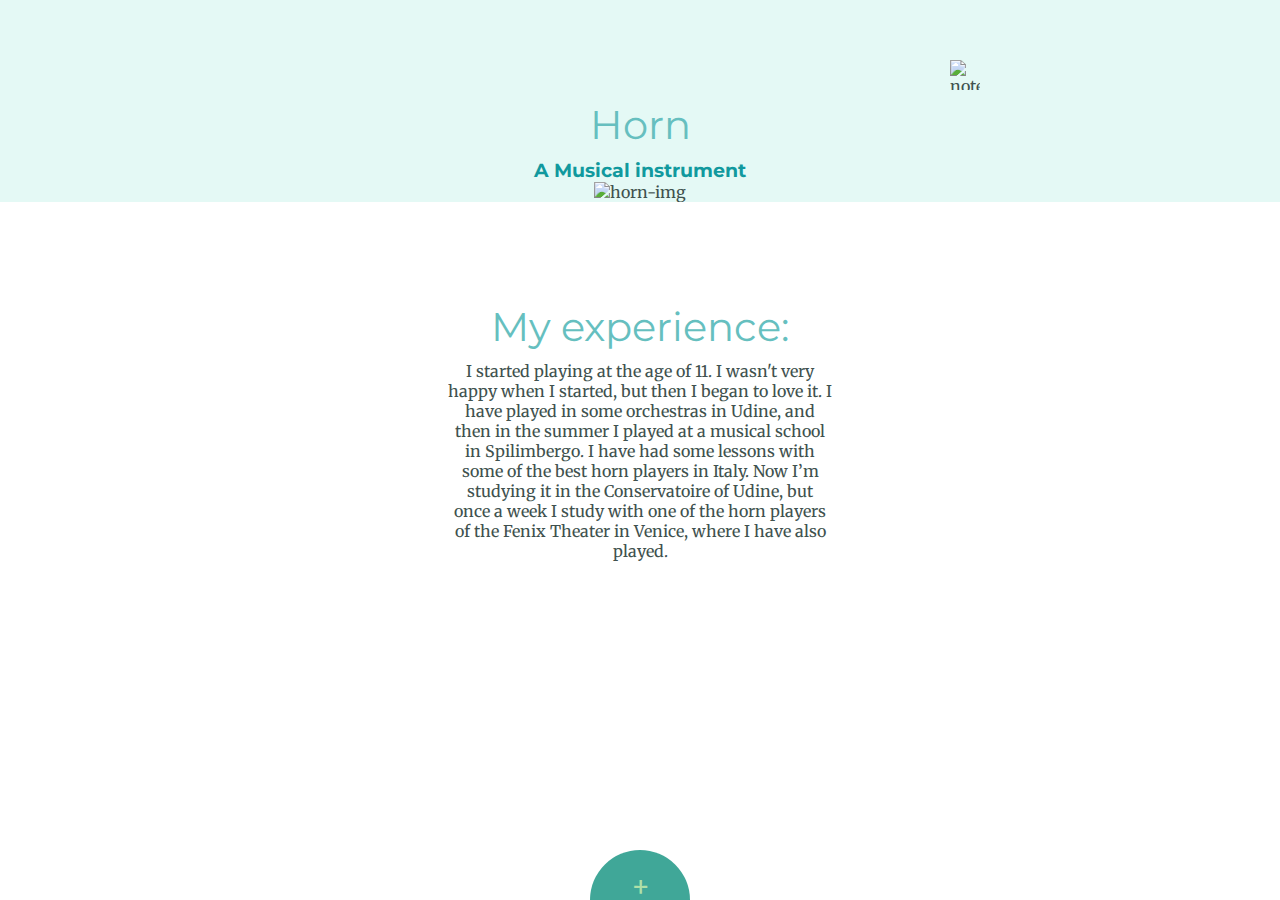
==== commit f64cc815: "Update index0.html" ====
--- a/index0.html
+++ b/index0.html
@@ -6,6 +6,13 @@
   <title>Federico Santi</title>
   <link rel="stylesheet" href="css/styles0.css">
   <link rel="stylesheet" href="">
+
+
+    <link rel="stylesheet" type="text/css" href="css/normalize.css" />
+  <link rel="stylesheet" type="text/css" href="css/demo.css" />
+  <link rel="stylesheet" type="text/css" href="css/component1.css" />
+  <script src="js/modernizr-2.6.2.min.js"></script>
+
   <link href="https://fonts.googleapis.com/css?family=Merriweather|Montserrat|Sacramento" rel="stylesheet">
   <link rel="icon" href="favicon.svg">
 
--- a/css/demo.css
+++ b/css/demo.css
@@ -0,0 +1,140 @@
+@import url(http://fonts.googleapis.com/css?family=Lato:300,400,700);
+@font-face {
+	font-family: 'codropsicons';
+	src:url('../fonts/codropsicons/codropsicons.eot');
+	src:url('../fonts/codropsicons/codropsicons.eot?#iefix') format('embedded-opentype'),
+		url('../fonts/codropsicons/codropsicons.woff') format('woff'),
+		url('../fonts/codropsicons/codropsicons.ttf') format('truetype'),
+		url('../fonts/codropsicons/codropsicons.svg#codropsicons') format('svg');
+	font-weight: normal;
+	font-style: normal;
+}
+
+
+
+a, button {
+	outline: none;
+}
+
+a {
+	text-decoration: none;
+}
+
+.container > header {
+	margin: 0 auto;
+	padding: 2em;
+	text-align: center;
+	background: rgba(0,0,0,0.01);
+}
+
+.container > header h1 {
+	font-size: 2.625em;
+	line-height: 1.3;
+	margin: 0;
+	font-weight: 300;
+}
+
+.container > header span {
+	display: block;
+	font-size: 60%;
+	opacity: 0.7;
+	padding: 0 0 0.6em 0.1em;
+}
+
+/* To Navigation Style */
+.codrops-top {
+	background: #f06060;
+	background: rgba(255, 255, 255, 0.1);
+	text-transform: uppercase;
+	width: 100%;
+	font-size: 0.69em;
+	line-height: 2.2;
+}
+
+.codrops-top a {
+	text-decoration: none;
+	padding: 0 1em;
+	letter-spacing: 0.1em;
+	color: #fff;
+	display: inline-block;
+}
+
+.codrops-top a:hover {
+	background: rgba(255,255,255,0.95);
+	color: #777;
+}
+
+.codrops-top span.right {
+	float: right;
+}
+
+.codrops-top span.right a {
+	float: left;
+	display: block;
+}
+
+.codrops-icon:before {
+	font-family: 'codropsicons';
+	margin: 0 4px;
+	speak: none;
+	font-style: normal;
+	font-weight: normal;
+	font-variant: normal;
+	text-transform: none;
+	line-height: 1;
+	-webkit-font-smoothing: antialiased;
+}
+
+.codrops-icon-drop:before {
+	content: "\e001";
+}
+
+.codrops-icon-prev:before {
+	content: "\e004";
+}
+
+/* Demo Buttons Style */
+.codrops-demos {
+	padding-top: 1em;
+	font-size: 0.9em;
+}
+
+.codrops-demos a {
+	text-decoration: none;
+	outline: none;
+	display: inline-block;
+	margin: 0.5em;
+	padding: 0.7em 1.1em;
+	border: 3px solid #fff;
+	color: #fff;
+	font-weight: 700;
+}
+
+.codrops-demos a:hover,
+.codrops-demos a.current-demo,
+.codrops-demos a.current-demo:hover {
+	opacity: 0.6;
+}
+
+.container > section {
+	padding: 2em;
+	font-size: 1.4em;
+	max-width: 50em;
+	margin: 0 auto;
+}
+
+.container > section p {
+	padding: 0.8em 0;
+	text-align: justify;
+	opacity: 0.5;
+	font-weight: 300;
+	line-height: 1.4;
+}
+
+@media screen and (max-width: 25em) {
+
+	.codrops-icon span {
+		display: none;
+	}
+
+}
--- a/css/component1.css
+++ b/css/component1.css
@@ -0,0 +1,289 @@
+@import url(http://netdna.bootstrapcdn.com/font-awesome/2.0/css/font-awesome.css);
+
+* {
+  -moz-box-sizing: border-box;
+  box-sizing: border-box;
+  margin: 0;
+  padding: 0;
+  list-style: none;
+  position: relative
+}
+
+html,
+body {
+  height: 100%;
+}
+
+
+.csstransforms .cn-wrapper {
+  font-size: 1em;
+  width: 26em;
+  height: 26em;
+  overflow: hidden;
+  position: fixed;
+  z-index: 10;
+  bottom: -13em;
+  left: 50%;
+  border-radius: 50%;
+  margin-left: -13em;
+  -webkit-transform: scale(0.1);
+  -ms-transform: scale(0.1);
+  -moz-transform: scale(0.1);
+  transform: scale(0.1);
+  pointer-events: none;
+  -webkit-transition: all .3s ease;
+  -moz-transition: all .3s ease;
+  transition: all .3s ease;
+}
+
+.csstransforms .opened-nav {
+  border-radius: 50%;
+  pointer-events: auto;
+  -webkit-transform: scale(1);
+  -moz-transform: scale(1);
+  -ms-transform: scale(1);
+  transform: scale(1);
+}
+
+.cn-overlay {
+  width: 100%;
+  height: 100%;
+  background-color: rgba(0,0,0,0.6);
+  position: fixed;
+  top: 0;
+  left: 0;
+  bottom: 0;
+  right: 0;
+  opacity: 0;
+  visibility: hidden;
+  -webkit-transition: all .3s ease;
+  -moz-transition: all .3s ease;
+  transition: all .3s ease;
+  z-index: 2;
+}
+
+.cn-overlay.on-overlay {
+  visibility: visible;
+  opacity: 1;
+}
+
+.cn-button {
+  border: none;
+  background: none;
+  color: #b0e0a8;
+  text-align: center;
+  font-size: 1.8em;
+  padding-bottom: 1em;
+  height: 3.5em;
+  width: 3.5em;
+  background-color: #40a798;
+  position: fixed;
+  left: 50%;
+  margin-left: -1.75em;
+  bottom: -1.75em;
+  border-radius: 50%;
+  cursor: pointer;
+  z-index: 11;
+}
+
+.cn-button:hover,
+.cn-button:active,
+.cn-button:focus {
+  color: #b0e0a8;
+}
+
+.csstransforms .cn-wrapper li {
+  position: absolute;
+  font-size: 1.5em;
+  width: 10em;
+  height: 10em;
+  -webkit-transform-origin: 100% 100%;
+  -moz-transform-origin: 100% 100%;
+  -ms-transform-origin: 100% 100%;
+  transform-origin: 100% 100%;
+  overflow: hidden;
+  left: 50%;
+  top: 50%;
+  margin-top: -1.3em;
+  margin-left: -10em;
+  -webkit-transition: border .3s ease;
+  -moz-transition: border .3s ease;
+  transition: border .3s ease;
+}
+
+.csstransforms .cn-wrapper li a {
+  display: block;
+  font-size: 1.18em;
+  height: 14.5em;
+  width: 14.5em;
+  position: absolute;
+  bottom: -7.25em;
+  right: -7.25em;
+  border-radius: 50%;
+  text-decoration: none;
+  color: #fff;
+  padding-top: 1.8em;
+  text-align: center;
+  -webkit-transform: skew(-50deg) rotate(-70deg) scale(1);
+  -ms-transform: skew(-50deg) rotate(-70deg) scale(1);
+  -moz-transform: skew(-50deg) rotate(-70deg) scale(1);
+  transform: skew(-50deg) rotate(-70deg) scale(1);
+  -webkit-backface-visibility: hidden;
+  -webkit-transition: opacity 0.3s, color 0.3s;
+  -moz-transition: opacity 0.3s, color 0.3s;
+  transition: opacity 0.3s, color 0.3s;
+}
+
+.csstransforms .cn-wrapper li a span {
+  font-size: 1.1em;
+  opacity: 0.7;
+}
+
+/* for a central angle x, the list items must be skewed by 90-x degrees
+in our case x=40deg so skew angle is 50deg
+items should be rotated by x, minus (sum of angles - 180)2s (for this demo) */
+
+.csstransforms .cn-wrapper li:first-child {
+  -webkit-transform: rotate(-10deg) skew(50deg);
+  -ms-transform: rotate(-10deg) skew(50deg);
+  -moz-transform: rotate(-10deg) skew(50deg);
+  transform: rotate(-10deg) skew(50deg);
+}
+
+.csstransforms .cn-wrapper li:nth-child(2) {
+  -webkit-transform: rotate(30deg) skew(50deg);
+  -ms-transform: rotate(30deg) skew(50deg);
+  -moz-transform: rotate(30deg) skew(50deg);
+  transform: rotate(30deg) skew(50deg);
+}
+
+.csstransforms .cn-wrapper li:nth-child(3) {
+  -webkit-transform: rotate(70deg) skew(50deg);
+  -ms-transform: rotate(70deg) skew(50deg);
+  -moz-transform: rotate(70deg) skew(50deg);
+  transform: rotate(70deg) skew(50deg)
+}
+
+.csstransforms .cn-wrapper li:nth-child(4) {
+  -webkit-transform: rotate(110deg) skew(50deg);
+  -ms-transform: rotate(110deg) skew(50deg);
+  -moz-transform: rotate(110deg) skew(50deg);
+  transform: rotate(110deg) skew(50deg);
+}
+
+.csstransforms .cn-wrapper li:nth-child(5) {
+  -webkit-transform: rotate(150deg) skew(50deg);
+  -ms-transform: rotate(150deg) skew(50deg);
+  -moz-transform: rotate(150deg) skew(50deg);
+  transform: rotate(150deg) skew(50deg);
+}
+
+.csstransforms .cn-wrapper li:nth-child(odd) a {
+  background-color: #a11313;
+  background-color: hsla(0, 88%, 63%, 1);
+}
+
+.csstransforms .cn-wrapper li:nth-child(even) a {
+  background-color: #a61414;
+  background-color: hsla(0, 88%, 65%, 1);
+}
+
+/* active style */
+.csstransforms .cn-wrapper li.active a {
+  background-color: #b0e0a8;
+  background-color: hsla(0, 88%, 70%, 1);
+}
+
+
+/* hover style */
+.csstransforms .cn-wrapper li:not(.active) a:hover,
+.csstransforms .cn-wrapper li:not(.active) a:active,
+.csstransforms .cn-wrapper li:not(.active) a:focus {
+  background-color: #b31515;
+  background-color: hsla(0, 88%, 70%, 1);
+}
+.csstransforms .cn-wrapper li:not(.active) a:focus
+{
+    position:fixed;
+}
+
+
+/* fallback */
+.no-csstransforms .cn-button {
+  display: none;
+}
+
+.no-csstransforms .cn-wrapper li {
+  position: static;
+  float: left;
+  font-size: 1em;
+  height: 5em;
+  width: 5em;
+  background-color: #eee;
+  text-align: center;
+  line-height: 5em;
+}
+
+.no-csstransforms .cn-wrapper li a {
+  display: block;
+  width: 100%;
+  height: 100%;
+  text-decoration: none;
+  color: inherit;
+  font-size: 1.3em;
+  border-right: 1px solid #ddd;
+}
+
+.no-csstransforms .cn-wrapper li a:last-child {
+  border: none;
+}
+
+.no-csstransforms .cn-wrapper li a:hover,
+.no-csstransforms .cn-wrapper li a:active,
+.no-csstransforms .cn-wrapper li a:focus {
+  background-color: white;
+}
+
+.no-csstransforms .cn-wrapper li.active a {
+  background-color: #6F325C;
+  color: #fff;
+}
+
+.no-csstransforms .cn-wrapper {
+  font-size: 1em;
+  height: 5em;
+  width: 25.15em;
+  bottom: 0;
+  margin-left: -12.5em;
+  overflow: hidden;
+  position: fixed;
+  z-index: 10;
+  left: 50%;
+  border: 1px solid #ddd;
+}
+
+@media screen and (max-width:480px) {
+  .csstransforms .cn-wrapper {
+    font-size: .68em;
+  }
+
+  .cn-button {
+    font-size: 1em;
+  }
+
+  .csstransforms .cn-wrapper li {
+    font-size: 1.52em;
+  }
+}
+
+@media screen and (max-width:320px) {
+  .no-csstransforms .cn-wrapper {
+    width: 15.15px;
+    margin-left: -7.5em;
+  }
+
+  .no-csstransforms .cn-wrapper li {
+    height: 3em;
+    width: 3em;
+  }
+}
